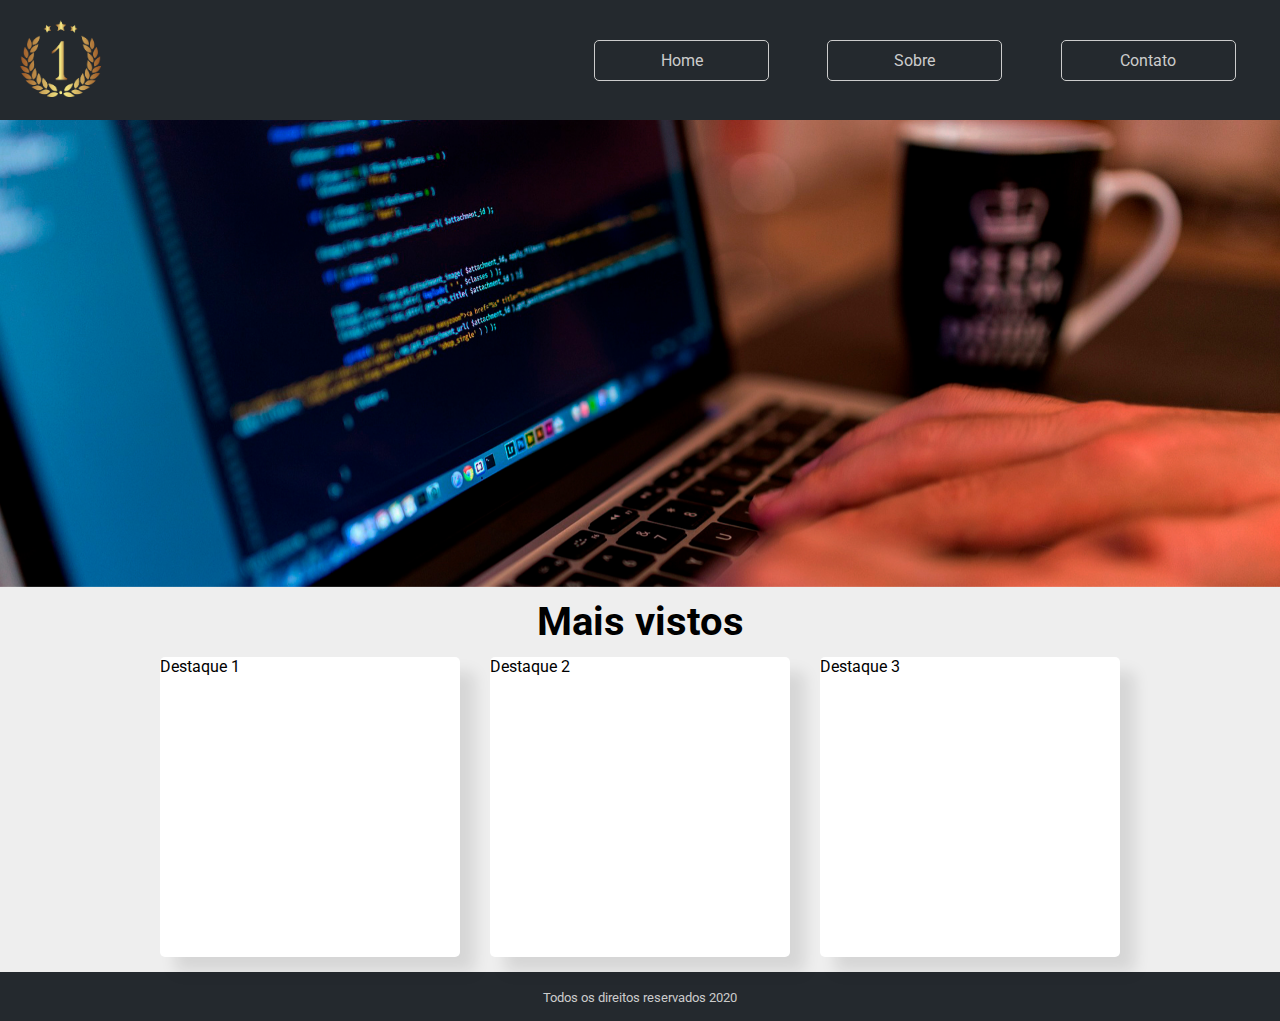
==== index.html @ 8328fcde "Add files via upload" ====
<!DOCTYPE html>
<html lang="pt-br">
    <head>
        <meta charset="UTF-8">
        <meta name="viewport" content="width=device-width, initial-scale=1.0">
        <meta http-equiv="X-UA-Compatible" content="ie=edge">

        <title>Bem vindo</title>

        <!--Google Fonts-->
        <link 
            href="https://fonts.googleapis.com/css?family=Roboto:400,700&display=swap" 
            rel="stylesheet">

        <!--Font Awesome-->
        <link 
            rel="stylesheet" 
            href="https://use.fontawesome.com/releases/v5.8.2/css/all.css"
            integrity="sha384-oS3vJWv+0UjzBfQzYUhtDYW+Pj2yciDJxpsK1OYPAYjqT085Qq/1cq5FLXAZQ7Ay" 
            crossorigin="anonymous">

        <!--Meu Estilo-->
        <link rel="stylesheet" href="./css/style.css">

        <!--Meu Estilo Slide-->
        <link rel="stylesheet" href="./css/slideResponsivo.css">
    </head>
    <body>
        <header>
            <div class="container">
                <div class="logo"><img src="./img/logo.png" alt="logo" title="logo"></div>
                <nav>
                    <ul>
                        <li><a href="index.html">Home</a></li>
                        <li><a href="sobre.html">Sobre</a></li>
                        <li><a href="contato.html">Contato</a></li>
                    </ul>
                </nav>
            </div>
        </header>

        <main>
            <section class="slide">
                <ul class="rslides">
                    <li>
                        <img src="./img/slide1.jpg" alt="Slide 1">
                    </li>
                    <li>
                        <img src="./img/slide2.jpg" alt="Slide 2">
                    </li>
                    <li>
                        <img src="./img/slide3.jpg" alt="Slide 3">
                    </li>
                </ul>
            </section>

            <article>
                <h1>Mais vistos</h1>
                <section class="lista">
                    <div class="item">Destaque 1</div>
                    <div class="item">Destaque 2</div>
                    <div class="item">Destaque 3</div>
                </section>
            </article>
        </main>

        <footer>
            <small>Todos os direitos reservados 2020</div>
        </footer>
    </body>

    <script 
        src="https://code.jquery.com/jquery-3.4.1.min.js" 
        integrity="sha256-CSXorXvZcTkaix6Yvo6HppcZGetbYMGWSFlBw8HfCJo=" 
        crossorigin="anonymous">
    </script>
    <script src="./js/responsiveslides.min.js"></script>
    <script src="./js/slide.js"></script>
</html>
---- css/style.css ----
* {
    margin: 0;
    padding: 0;
    box-sizing: border-box;
    list-style: none;
}

body, html {
    width: 100%;
    height: 100%;
    background-color: #EEE;
    font-family: 'Roboto', Arial, Helvetica, sans-serif;
    font-size: 16px;
}

img {max-width: 100%;}

h1 {
    font-weight: bold;
    font-size: 2.5em;
    line-height: 1em;
    margin: 15px auto 0 auto;
}


span {font-size: 1.5em;}

a {text-decoration: none; color: #000}

p {font-size: 1.25em; line-height: 1.4em;}

.container {
    width: 1300px;
    padding: 15px;
    display: flex;
    justify-content: center;
    margin: 0 auto;
    flex-wrap: wrap;
}


header {
    width: 100%;
    height: auto;
    background-color: #24292e;
    
    display: flex;
}

header div.container {justify-content: space-between !important; align-items: center}

.logo {
    width: 90px;
    height: 90px;
    flex: 0 1 90px;
}

nav {flex: 0 1 700px;}

nav ul {
    width: 100%;
    display: flex;
    justify-content: flex-end;
    align-items: center;
    flex-wrap: wrap;
}

nav ul li {width: 25%; margin: 10px auto;}

nav ul li a {
    display: block;
    text-align: center;
    padding: 10px;
    color: #CCC;
    border: 1px solid #CCC;
    border-radius: 5px;
    transition: all .5s ease-in-out;
}

nav ul li a:hover {
    background-color: #CCC;
    color: #24292e;
}

main {
    width: 100%;
    height: auto;
    margin: 0 auto;
    background-color: #EEE;
}

article {
    width: 100%;
    display: flex;
    justify-content: center;
    align-items: center;
    flex-direction: column;
}

section.lista {
    width: 100%;
    height: auto;
    display: flex;
    justify-content: center;
    align-items: center;
    flex-wrap: wrap;
}

.item {
    flex: 0 1 300px;
    height: 300px;
    margin: 15px;
    background-color: #FFF;
    box-shadow: 15px 15px 15px 0px rgba(0, 0, 0, .1);
    border-radius: 5px;
}

footer {
    text-align: center;
    padding: 15px;
    background-color: #24292e;
    color: #CCC;
}


/*Sobre*/

.sobre {
    width: 70%;
    padding: 15px;
    background-color: #FFF;
    margin: 15px auto;
    border-radius: 5px;
    box-shadow: 15px 15px 15px 0px rgba(0, 0, 0, .1);
}

h1.nome::after {
    content: "";
    display: block;
    width: 100%;
    height: 5px;
    background-color: #000;
    margin: 2px 0 15px 0;
}

.foto {
    width: 400px;
    height: 400px;
    margin: 0 auto;
    border-radius: 50%;
}

.foto img {
    margin: 0 auto;
    border-radius: 50%;
}

p.paragrafo + p.paragrafo {margin: 15px 0;}


/*Contato*/
.contato {
    width: 70%;
    padding: 15px;
    background-color: #FFF;
    margin: 15px auto;
    border-radius: 5px;
    box-shadow: 15px 15px 15px 0px rgba(0, 0, 0, .1);
}

.contato ul {
    width: 100%;
    margin: 30px 15px 15px 15px;
    display: flex;
    justify-content: space-around;
    align-items: center;
    flex-wrap: wrap;
}

.contato ul li {
    flex: 0 1 50px;
    margin: 5px;
    border-radius: 5px;
    border: 1px solid #000;
}

.contato ul li a {
    display: block;
    padding: 10px;
    text-align: center;
    transition: all .5s ease-in-out;
}

.contato ul li a:hover {
    background-color: #24292e;
    color: #CCC;
}


/*Media Screen*/
@media screen and (max-width: 600px) {
    body, html {font-size: 12px}

    .foto {
        width: 200px;
        height: 200px;
        margin: 0 auto;
        border-radius: 50%;
    }
}
---- css/slideResponsivo.css ----
.rslides {
    position: relative;
    list-style: none;
    overflow: hidden;
    width: 100%;
    padding: 0;
    margin: 0;
}

.rslides li {
    -webkit-backface-visibility: hidden;
    position: absolute;
    display: none;
    width: 100%;
    left: 0;
    top: 0;
}

.rslides li:first-child {
    position: relative;
    display: block;
    float: left;
}

.rslides img {
    display: block;
    height: auto;
    float: left;
    width: 100%;
    border: 0;
}
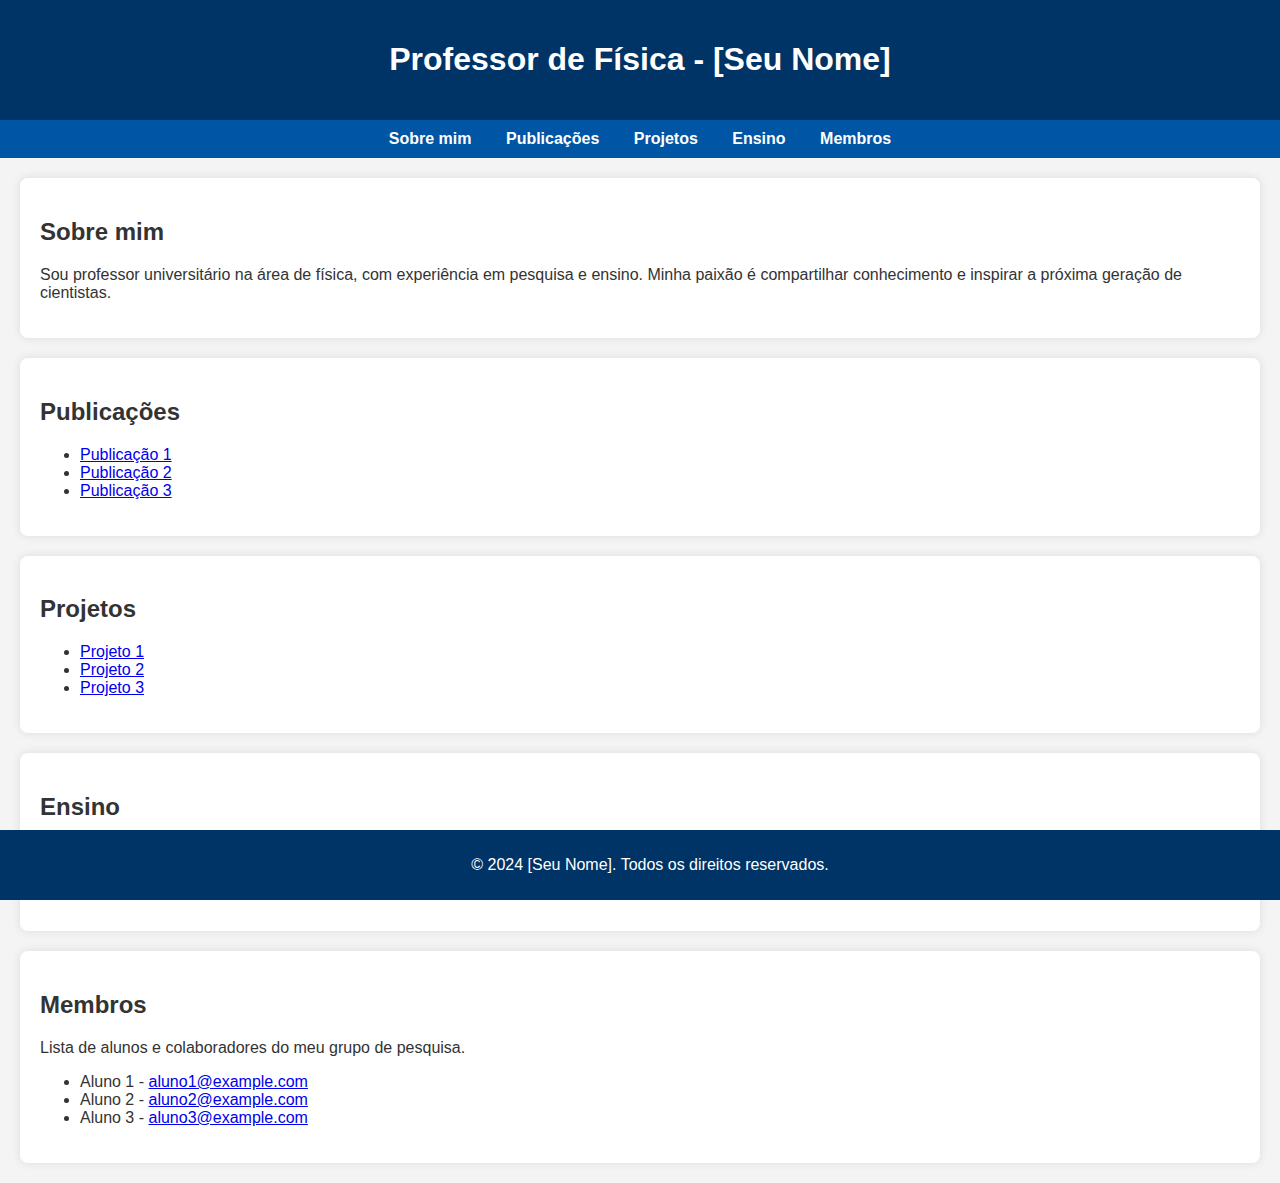
==== commit 0607f63e: "Add files via upload" ====
--- a/index.html
+++ b/index.html
@@ -1,79 +1,102 @@
 <!DOCTYPE html>
-<html lang="pt-br">
-    <head>
-        <meta charset="UTF-8">
-        <meta name="viewport" content="width=device-width, initial-scale=1.0">
-        <meta http-equiv="X-UA-Compatible" content="ie=edge">
-
-        <title>Bem vindo</title>
-
-        <!--Google Fonts-->
-        <link 
-            href="https://fonts.googleapis.com/css?family=Roboto:400,700&display=swap" 
-            rel="stylesheet">
-
-        <!--Font Awesome-->
-        <link 
-            rel="stylesheet" 
-            href="https://use.fontawesome.com/releases/v5.8.2/css/all.css"
-            integrity="sha384-oS3vJWv+0UjzBfQzYUhtDYW+Pj2yciDJxpsK1OYPAYjqT085Qq/1cq5FLXAZQ7Ay" 
-            crossorigin="anonymous">
-
-        <!--Meu Estilo-->
-        <link rel="stylesheet" href="./css/style.css">
-
-        <!--Meu Estilo Slide-->
-        <link rel="stylesheet" href="./css/slideResponsivo.css">
-    </head>
-    <body>
-        <header>
-            <div class="container">
-                <div class="logo"><img src="./img/logo.png" alt="logo" title="logo"></div>
-                <nav>
-                    <ul>
-                        <li><a href="index.html">Home</a></li>
-                        <li><a href="sobre.html">Sobre</a></li>
-                        <li><a href="contato.html">Contato</a></li>
-                    </ul>
-                </nav>
-            </div>
-        </header>
-
-        <main>
-            <section class="slide">
-                <ul class="rslides">
-                    <li>
-                        <img src="./img/slide1.jpg" alt="Slide 1">
-                    </li>
-                    <li>
-                        <img src="./img/slide2.jpg" alt="Slide 2">
-                    </li>
-                    <li>
-                        <img src="./img/slide3.jpg" alt="Slide 3">
-                    </li>
-                </ul>
-            </section>
-
-            <article>
-                <h1>Mais vistos</h1>
-                <section class="lista">
-                    <div class="item">Destaque 1</div>
-                    <div class="item">Destaque 2</div>
-                    <div class="item">Destaque 3</div>
-                </section>
-            </article>
-        </main>
-
-        <footer>
-            <small>Todos os direitos reservados 2020</div>
-        </footer>
-    </body>
-
-    <script 
-        src="https://code.jquery.com/jquery-3.4.1.min.js" 
-        integrity="sha256-CSXorXvZcTkaix6Yvo6HppcZGetbYMGWSFlBw8HfCJo=" 
-        crossorigin="anonymous">
-    </script>
-    <script src="./js/responsiveslides.min.js"></script>
-    <script src="./js/slide.js"></script>
-</html>+<html lang="pt-BR">
+<head>
+    <meta charset="UTF-8">
+    <meta name="viewport" content="width=device-width, initial-scale=1.0">
+    <title>Professor de Física - [Seu Nome]</title>
+    <style>
+        body {
+            font-family: Arial, sans-serif;
+            margin: 0;
+            padding: 0;
+            background-color: #f4f4f4;
+            color: #333;
+        }
+        header {
+            background-color: #003366;
+            color: white;
+            padding: 20px;
+            text-align: center;
+        }
+        nav {
+            background-color: #0055a5;
+            padding: 10px;
+            text-align: center;
+        }
+        nav a {
+            color: white;
+            margin: 0 15px;
+            text-decoration: none;
+            font-weight: bold;
+        }
+        section {
+            padding: 20px;
+            margin: 20px;
+            background-color: white;
+            border-radius: 8px;
+            box-shadow: 0 0 10px rgba(0, 0, 0, 0.1);
+        }
+        footer {
+            background-color: #003366;
+            color: white;
+            text-align: center;
+            padding: 10px;
+            position: fixed;
+            width: 100%;
+            bottom: 0;
+        }
+    </style>
+</head>
+<body>
+    <header>
+        <h1>Professor de Física - [Seu Nome]</h1>
+    </header>
+    <nav>
+        <a href="#sobre-mim">Sobre mim</a>
+        <a href="#publicacoes">Publicações</a>
+        <a href="#projetos">Projetos</a>
+        <a href="#ensino">Ensino</a>
+        <a href="#membros">Membros</a>
+    </nav>
+    <section id="sobre-mim">
+        <h2>Sobre mim</h2>
+        <p>Sou professor universitário na área de física, com experiência em pesquisa e ensino. Minha paixão é compartilhar conhecimento e inspirar a próxima geração de cientistas.</p>
+    </section>
+    <section id="publicacoes">
+        <h2>Publicações</h2>
+        <ul>
+            <li><a href="[Link para publicação 1]">Publicação 1</a></li>
+            <li><a href="[Link para publicação 2]">Publicação 2</a></li>
+            <li><a href="[Link para publicação 3]">Publicação 3</a></li>
+        </ul>
+    </section>
+    <section id="projetos">
+        <h2>Projetos</h2>
+        <ul>
+            <li><a href="[Link para repositório GitHub 1]">Projeto 1</a></li>
+            <li><a href="[Link para repositório GitHub 2]">Projeto 2</a></li>
+            <li><a href="[Link para repositório GitHub 3]">Projeto 3</a></li>
+        </ul>
+    </section>
+    <section id="ensino">
+        <h2>Ensino</h2>
+        <ul>
+            <li><a href="[Link para apresentação 1]">Apresentação 1</a></li>
+            <li><a href="[Link para vídeo de aula 1]">Vídeo de Aula 1</a></li>
+            <li><a href="[Link para material de ensino 1]">Material de Ensino 1</a></li>
+        </ul>
+    </section>
+    <section id="membros">
+        <h2>Membros</h2>
+        <p>Lista de alunos e colaboradores do meu grupo de pesquisa.</p>
+        <ul>
+            <li>Aluno 1 - <a href="mailto:aluno1@example.com">aluno1@example.com</a></li>
+            <li>Aluno 2 - <a href="mailto:aluno2@example.com">aluno2@example.com</a></li>
+            <li>Aluno 3 - <a href="mailto:aluno3@example.com">aluno3@example.com</a></li>
+        </ul>
+    </section>
+    <footer>
+        <p>&copy; 2024 [Seu Nome]. Todos os direitos reservados.</p>
+    </footer>
+</body>
+</html>
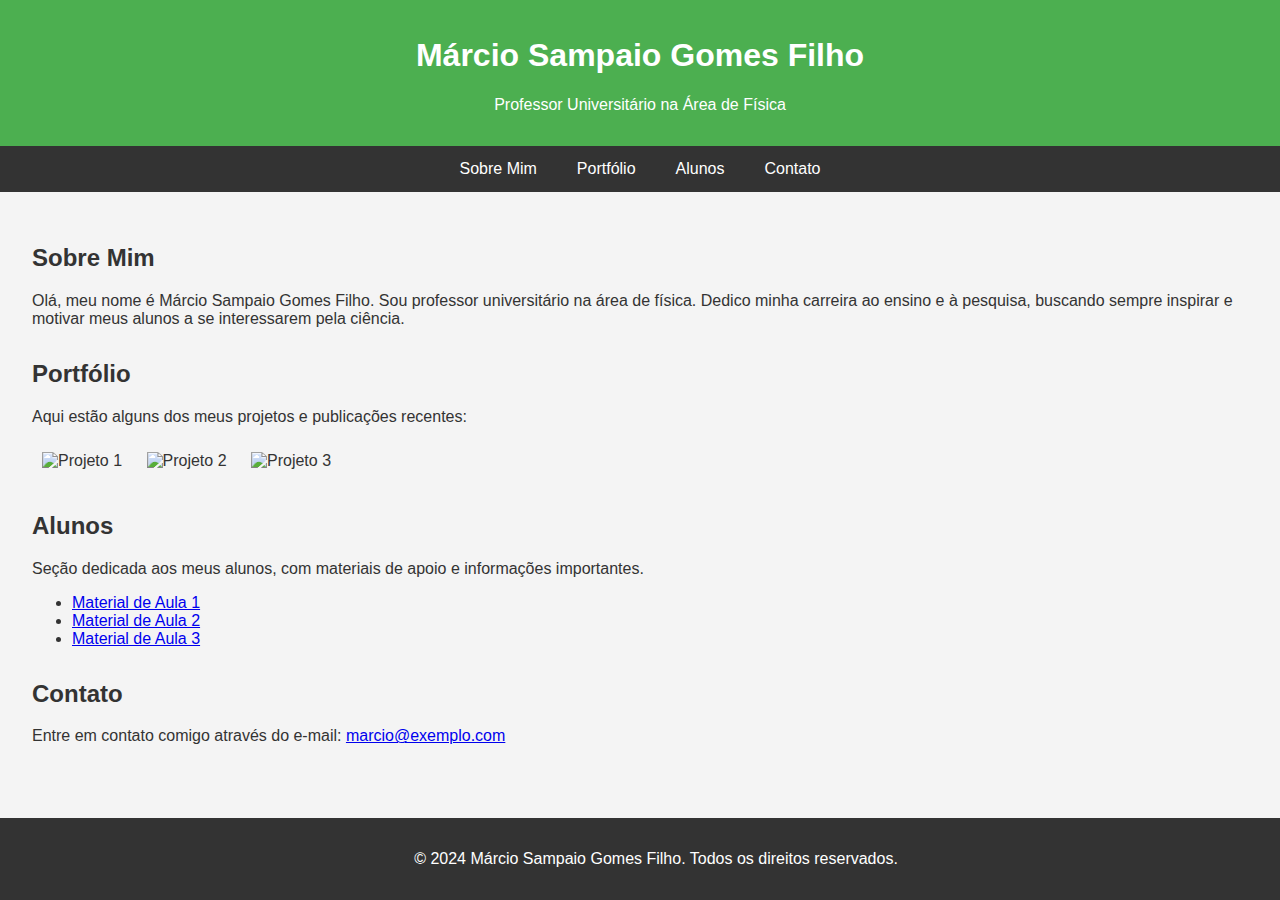
==== commit 286f4baf: "Update index.html" ====
--- a/index.html
+++ b/index.html
@@ -3,7 +3,7 @@
 <head>
     <meta charset="UTF-8">
     <meta name="viewport" content="width=device-width, initial-scale=1.0">
-    <title>Professor de Física - [Seu Nome]</title>
+    <title>Márcio Sampaio Gomes Filho - Professor de Física</title>
     <style>
         body {
             font-family: Arial, sans-serif;
@@ -13,90 +13,98 @@
             color: #333;
         }
         header {
-            background-color: #003366;
+            background-color: #4CAF50;
             color: white;
-            padding: 20px;
+            padding: 1rem;
             text-align: center;
         }
         nav {
-            background-color: #0055a5;
-            padding: 10px;
-            text-align: center;
+            display: flex;
+            justify-content: center;
+            background-color: #333;
         }
         nav a {
             color: white;
-            margin: 0 15px;
+            padding: 14px 20px;
             text-decoration: none;
-            font-weight: bold;
+            text-align: center;
         }
-        section {
-            padding: 20px;
-            margin: 20px;
-            background-color: white;
-            border-radius: 8px;
-            box-shadow: 0 0 10px rgba(0, 0, 0, 0.1);
+        nav a:hover {
+            background-color: #ddd;
+            color: black;
+        }
+        .container {
+            padding: 2rem;
+        }
+        .section {
+            margin-bottom: 2rem;
         }
         footer {
-            background-color: #003366;
+            background-color: #333;
             color: white;
             text-align: center;
-            padding: 10px;
+            padding: 1rem;
             position: fixed;
             width: 100%;
             bottom: 0;
         }
+        .gallery img {
+            width: 100%;
+            max-width: 300px;
+            height: auto;
+            margin: 10px;
+        }
     </style>
 </head>
 <body>
-    <header>
-        <h1>Professor de Física - [Seu Nome]</h1>
-    </header>
-    <nav>
-        <a href="#sobre-mim">Sobre mim</a>
-        <a href="#publicacoes">Publicações</a>
-        <a href="#projetos">Projetos</a>
-        <a href="#ensino">Ensino</a>
-        <a href="#membros">Membros</a>
-    </nav>
-    <section id="sobre-mim">
-        <h2>Sobre mim</h2>
-        <p>Sou professor universitário na área de física, com experiência em pesquisa e ensino. Minha paixão é compartilhar conhecimento e inspirar a próxima geração de cientistas.</p>
-    </section>
-    <section id="publicacoes">
-        <h2>Publicações</h2>
+
+<header>
+    <h1>Márcio Sampaio Gomes Filho</h1>
+    <p>Professor Universitário na Área de Física</p>
+</header>
+
+<nav>
+    <a href="#about">Sobre Mim</a>
+    <a href="#portfolio">Portfólio</a>
+    <a href="#students">Alunos</a>
+    <a href="#contact">Contato</a>
+</nav>
+
+<div class="container">
+    <div id="about" class="section">
+        <h2>Sobre Mim</h2>
+        <p>Olá, meu nome é Márcio Sampaio Gomes Filho. Sou professor universitário na área de física. Dedico minha carreira ao ensino e à pesquisa, buscando sempre inspirar e motivar meus alunos a se interessarem pela ciência.</p>
+    </div>
+
+    <div id="portfolio" class="section">
+        <h2>Portfólio</h2>
+        <p>Aqui estão alguns dos meus projetos e publicações recentes:</p>
+        <div class="gallery">
+            <img src="projeto1.jpg" alt="Projeto 1">
+            <img src="projeto2.jpg" alt="Projeto 2">
+            <img src="projeto3.jpg" alt="Projeto 3">
+        </div>
+    </div>
+
+    <div id="students" class="section">
+        <h2>Alunos</h2>
+        <p>Seção dedicada aos meus alunos, com materiais de apoio e informações importantes.</p>
         <ul>
-            <li><a href="[Link para publicação 1]">Publicação 1</a></li>
-            <li><a href="[Link para publicação 2]">Publicação 2</a></li>
-            <li><a href="[Link para publicação 3]">Publicação 3</a></li>
+            <li><a href="#">Material de Aula 1</a></li>
+            <li><a href="#">Material de Aula 2</a></li>
+            <li><a href="#">Material de Aula 3</a></li>
         </ul>
-    </section>
-    <section id="projetos">
-        <h2>Projetos</h2>
-        <ul>
-            <li><a href="[Link para repositório GitHub 1]">Projeto 1</a></li>
-            <li><a href="[Link para repositório GitHub 2]">Projeto 2</a></li>
-            <li><a href="[Link para repositório GitHub 3]">Projeto 3</a></li>
-        </ul>
-    </section>
-    <section id="ensino">
-        <h2>Ensino</h2>
-        <ul>
-            <li><a href="[Link para apresentação 1]">Apresentação 1</a></li>
-            <li><a href="[Link para vídeo de aula 1]">Vídeo de Aula 1</a></li>
-            <li><a href="[Link para material de ensino 1]">Material de Ensino 1</a></li>
-        </ul>
-    </section>
-    <section id="membros">
-        <h2>Membros</h2>
-        <p>Lista de alunos e colaboradores do meu grupo de pesquisa.</p>
-        <ul>
-            <li>Aluno 1 - <a href="mailto:aluno1@example.com">aluno1@example.com</a></li>
-            <li>Aluno 2 - <a href="mailto:aluno2@example.com">aluno2@example.com</a></li>
-            <li>Aluno 3 - <a href="mailto:aluno3@example.com">aluno3@example.com</a></li>
-        </ul>
-    </section>
-    <footer>
-        <p>&copy; 2024 [Seu Nome]. Todos os direitos reservados.</p>
-    </footer>
+    </div>
+
+    <div id="contact" class="section">
+        <h2>Contato</h2>
+        <p>Entre em contato comigo através do e-mail: <a href="mailto:marcio@exemplo.com">marcio@exemplo.com</a></p>
+    </div>
+</div>
+
+<footer>
+    <p>&copy; 2024 Márcio Sampaio Gomes Filho. Todos os direitos reservados.</p>
+</footer>
+
 </body>
 </html>
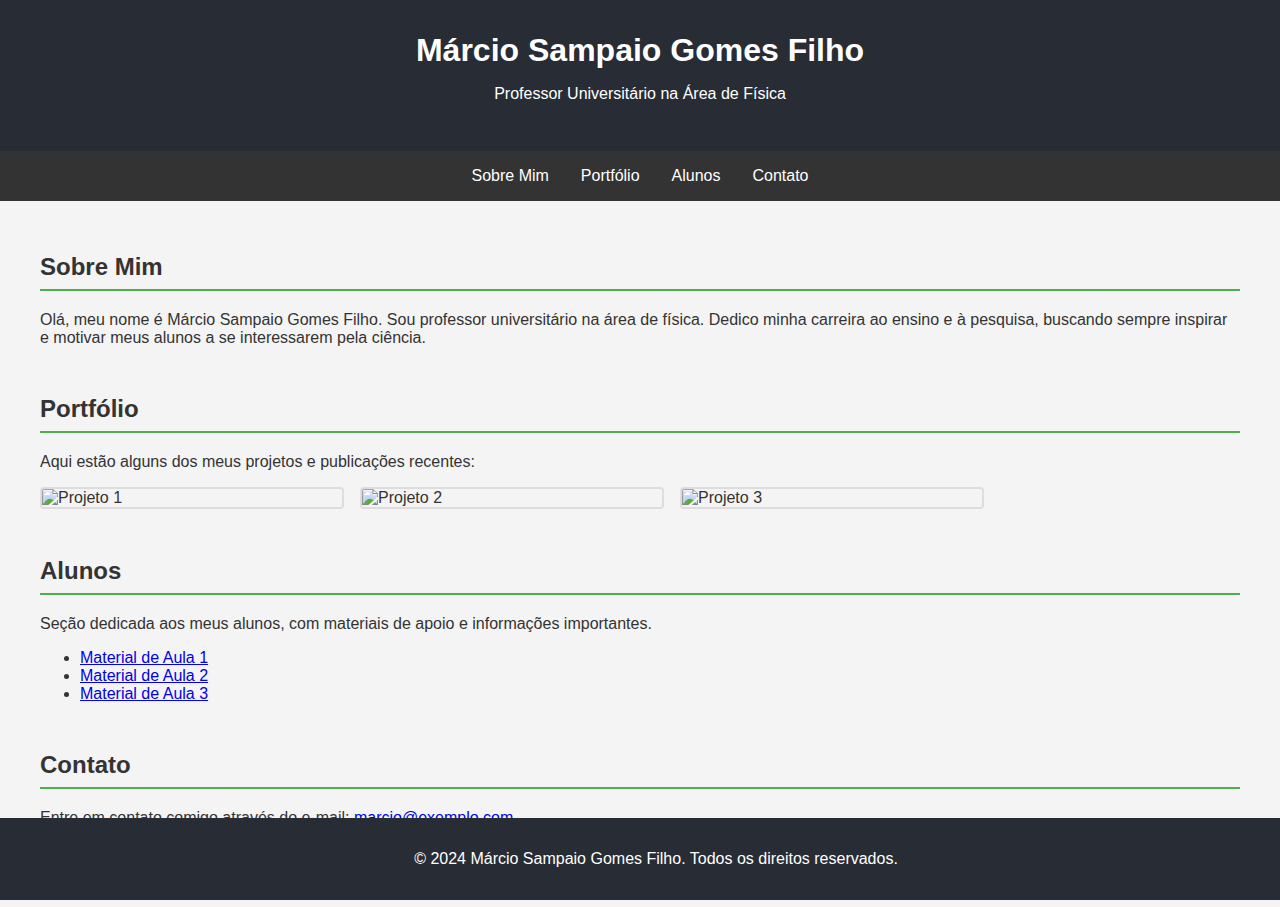
==== commit 508ce1d7: "Update index.html" ====
--- a/index.html
+++ b/index.html
@@ -6,17 +6,20 @@
     <title>Márcio Sampaio Gomes Filho - Professor de Física</title>
     <style>
         body {
-            font-family: Arial, sans-serif;
+            font-family: 'Arial', sans-serif;
             margin: 0;
             padding: 0;
             background-color: #f4f4f4;
             color: #333;
         }
         header {
-            background-color: #4CAF50;
+            background-color: #282c34;
             color: white;
-            padding: 1rem;
+            padding: 2rem 1rem;
             text-align: center;
+        }
+        header h1 {
+            margin: 0;
         }
         nav {
             display: flex;
@@ -25,34 +28,49 @@
         }
         nav a {
             color: white;
-            padding: 14px 20px;
+            padding: 1rem;
             text-decoration: none;
-            text-align: center;
+            transition: background-color 0.3s;
         }
         nav a:hover {
-            background-color: #ddd;
-            color: black;
+            background-color: #575757;
         }
         .container {
-            padding: 2rem;
+            padding: 2rem 1rem;
+            max-width: 1200px;
+            margin: auto;
         }
         .section {
-            margin-bottom: 2rem;
+            margin-bottom: 3rem;
+        }
+        .section h2 {
+            border-bottom: 2px solid #4CAF50;
+            padding-bottom: 0.5rem;
+        }
+        .gallery {
+            display: flex;
+            flex-wrap: wrap;
+            gap: 1rem;
+        }
+        .gallery img {
+            width: 100%;
+            max-width: 300px;
+            height: auto;
+            border: 2px solid #ddd;
+            border-radius: 4px;
+            transition: transform 0.3s;
+        }
+        .gallery img:hover {
+            transform: scale(1.05);
         }
         footer {
-            background-color: #333;
+            background-color: #282c34;
             color: white;
             text-align: center;
             padding: 1rem;
             position: fixed;
             width: 100%;
             bottom: 0;
-        }
-        .gallery img {
-            width: 100%;
-            max-width: 300px;
-            height: auto;
-            margin: 10px;
         }
     </style>
 </head>
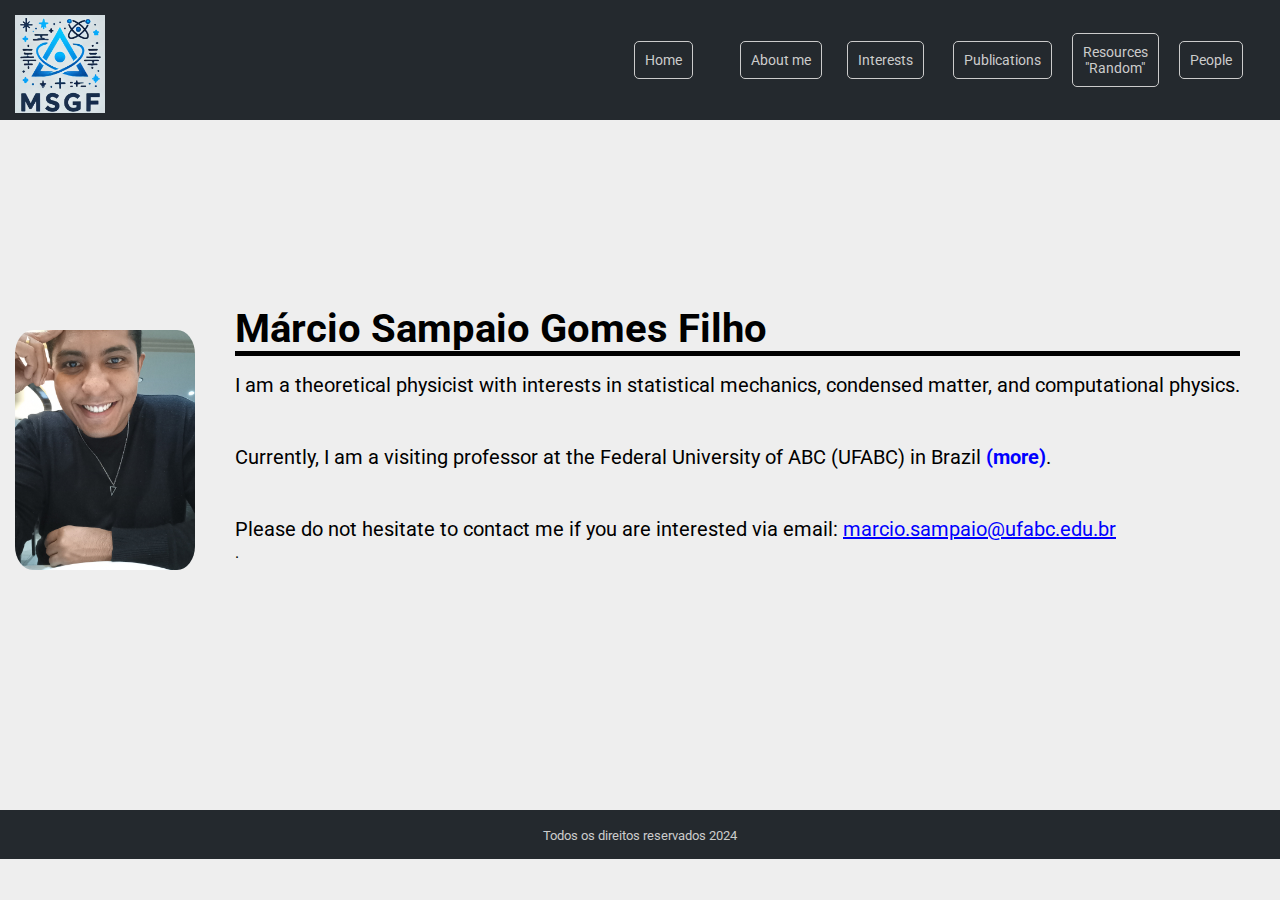
==== commit 08bb1eb6: "Update files" ====
--- a/index.html
+++ b/index.html
@@ -1,128 +1,112 @@
 <!DOCTYPE html>
-<html lang="pt-BR">
-<head>
-    <meta charset="UTF-8">
-    <meta name="viewport" content="width=device-width, initial-scale=1.0">
-    <title>Márcio Sampaio Gomes Filho - Professor de Física</title>
-    <style>
-        body {
-            font-family: 'Arial', sans-serif;
-            margin: 0;
-            padding: 0;
-            background-color: #f4f4f4;
-            color: #333;
-        }
-        header {
-            background-color: #282c34;
-            color: white;
-            padding: 2rem 1rem;
-            text-align: center;
-        }
-        header h1 {
-            margin: 0;
-        }
-        nav {
-            display: flex;
-            justify-content: center;
-            background-color: #333;
-        }
-        nav a {
-            color: white;
-            padding: 1rem;
-            text-decoration: none;
-            transition: background-color 0.3s;
-        }
-        nav a:hover {
-            background-color: #575757;
-        }
-        .container {
-            padding: 2rem 1rem;
-            max-width: 1200px;
-            margin: auto;
-        }
-        .section {
-            margin-bottom: 3rem;
-        }
-        .section h2 {
-            border-bottom: 2px solid #4CAF50;
-            padding-bottom: 0.5rem;
-        }
-        .gallery {
-            display: flex;
-            flex-wrap: wrap;
-            gap: 1rem;
-        }
-        .gallery img {
-            width: 100%;
-            max-width: 300px;
-            height: auto;
-            border: 2px solid #ddd;
-            border-radius: 4px;
-            transition: transform 0.3s;
-        }
-        .gallery img:hover {
-            transform: scale(1.05);
-        }
-        footer {
-            background-color: #282c34;
-            color: white;
-            text-align: center;
-            padding: 1rem;
-            position: fixed;
-            width: 100%;
-            bottom: 0;
-        }
-    </style>
-</head>
-<body>
+<html lang="pt-br">
+    <head>
+        <meta charset="UTF-8">
+        <meta name="viewport" content="width=device-width, initial-scale=1.0">
+        <meta http-equiv="X-UA-Compatible" content="ie=edge">
 
-<header>
-    <h1>Márcio Sampaio Gomes Filho</h1>
-    <p>Professor Universitário na Área de Física</p>
-</header>
+        <title>Bem vindo</title>
 
-<nav>
-    <a href="#about">Sobre Mim</a>
-    <a href="#portfolio">Portfólio</a>
-    <a href="#students">Alunos</a>
-    <a href="#contact">Contato</a>
-</nav>
+        <!--Google Fonts-->
+        <link 
+            href="https://fonts.googleapis.com/css?family=Roboto:400,700&display=swap" 
+            rel="stylesheet">
 
-<div class="container">
-    <div id="about" class="section">
-        <h2>Sobre Mim</h2>
-        <p>Olá, meu nome é Márcio Sampaio Gomes Filho. Sou professor universitário na área de física. Dedico minha carreira ao ensino e à pesquisa, buscando sempre inspirar e motivar meus alunos a se interessarem pela ciência.</p>
-    </div>
+        <!--Font Awesome-->
+        <link 
+            rel="stylesheet" 
+            href="https://use.fontawesome.com/releases/v5.8.2/css/all.css"
+            integrity="sha384-oS3vJWv+0UjzBfQzYUhtDYW+Pj2yciDJxpsK1OYPAYjqT085Qq/1cq5FLXAZQ7Ay" 
+            crossorigin="anonymous">
 
-    <div id="portfolio" class="section">
-        <h2>Portfólio</h2>
-        <p>Aqui estão alguns dos meus projetos e publicações recentes:</p>
-        <div class="gallery">
-            <img src="projeto1.jpg" alt="Projeto 1">
-            <img src="projeto2.jpg" alt="Projeto 2">
-            <img src="projeto3.jpg" alt="Projeto 3">
-        </div>
-    </div>
+        <!--Meu Estilo-->
+        <link rel="stylesheet" href="./css/style.css">
 
-    <div id="students" class="section">
-        <h2>Alunos</h2>
-        <p>Seção dedicada aos meus alunos, com materiais de apoio e informações importantes.</p>
-        <ul>
-            <li><a href="#">Material de Aula 1</a></li>
-            <li><a href="#">Material de Aula 2</a></li>
-            <li><a href="#">Material de Aula 3</a></li>
-        </ul>
-    </div>
+        <!--Meu Estilo Slide-->
+        <link rel="stylesheet" href="./css/slideResponsivo.css">
+    </head>
+    <body>
+        <header>
+            <div class="container">
+                <div class="logo"><img src="./img/logo.png" alt="logo" title="logo"></div>
+                <nav>
+                    <ul>
+                        <li><a href="index.html">Home</a></li>
+                        <li><a href="sobre.html">About me</a></li>
+                        <li><a href= "interesses.html">Interests</a></li>
+                        <li><a href="publications.html">Publications</a></li>
+                        <li><a href="resources.html">Resources "Random"</a></li>
+                        <li><a href="people.html">People</a></li>
+                    </ul>
+                </nav>
+            </div>
+        </header>
 
-    <div id="contact" class="section">
-        <h2>Contato</h2>
-        <p>Entre em contato comigo através do e-mail: <a href="mailto:marcio@exemplo.com">marcio@exemplo.com</a></p>
-    </div>
-</div>
+<!--        <main>
+        <article class="sobre">
+                <section class="texto">
+                    <h1 class="nome">Márcio Sampaio Gomes Filho</h1>
 
-<footer>
-    <p>&copy; 2024 Márcio Sampaio Gomes Filho. Todos os direitos reservados.</p>
-</footer>
+                    <p class="paragrafo">
+                    I am a theoretical physicist with interests in statistical mechanics, condensed matter, and computational physics. 
+                    </p>
+                    <p class="paragrafo">
+                        Currently, I am a visiting professor at the Federal University of ABC (UFABC) in Brazil.
+                    </p>
+                    <p class="paragrafo">
+                        E-mail: marcio.sampaio@ufabc.edu.br
+                    </p>
+<!--                     <p class="paragrafo">E-mail: <span class="email">marcio.sampaio@ufabc.edu.br</span></p> -->
+<!--            </section>
+               </section>
+               <section class="foto-social">
+                    <div class="foto">
+                        <img src="./img/homem.jpg" alt="Minha foto" title="colocar meu nome">
+                    </div>
+                </section>
+            </article>-->
 
-</body>
+
+    <main>               
+   <section id="inicio" class="container">
+
+                <div class="super-card">
+                    <div class="super-card-img">
+<!--                         <h2>Márcio Sampaio Gomes Filho</h2> -->
+                        <img src="./img/homem.jpg" alt="Minha foto", title="Meu nome">
+<!--                         <h2>Márcio Sampaio Gomes Filho</h2> -->
+                    </div>
+                    <div class="super-card-text">
+                    
+                    <h1 class="nome">Márcio Sampaio Gomes Filho</h1>
+
+                        <p>
+                            I am a theoretical physicist with interests in statistical mechanics, condensed matter, and computational physics. 
+                        </p>
+                        <p>
+                            Currently, I am a visiting professor at the Federal University of ABC (UFABC) in Brazil                                             
+                            <a href="https://ccnh.ufabc.edu.br/pessoas/docentes/1702-marcio-sampaio-gomes-filho" target="_blank" class="link-destacado">(more)</a>.
+
+
+                        </p>
+                        <p>
+                            Please do not hesitate to contact me if you are interested via email: <a href="marcio.sampaio@ufabc.edu.br" class="email">marcio.sampaio@ufabc.edu.br</a></p>.
+                        </p>
+                    </div>
+                </div>
+            <section id="inicio" class="container">
+        </main>
+
+        <footer>
+            <small>Todos os direitos reservados 2024</div>
+        </footer>
+    </body>
+
+    <script 
+        src="https://code.jquery.com/jquery-3.4.1.min.js" 
+        integrity="sha256-CSXorXvZcTkaix6Yvo6HppcZGetbYMGWSFlBw8HfCJo=" 
+        crossorigin="anonymous">
+    </script>
+    <script src="./js/responsiveslides.min.js"></script>
+    <script src="./js/slide.js"></script>
 </html>
--- a/css/style.css
+++ b/css/style.css
@@ -0,0 +1,359 @@
+:root {
+    --background-color: #EEE;
+    --text-color: #000;
+    --link-color: #CCC;
+    --link-hover-bg-color: #CCC;
+    --link-hover-text-color: #24292e;
+    --header-bg-color: #24292e;
+    --footer-bg-color: #24292e;
+    --footer-text-color: #CCC;
+    --box-shadow-color: rgba(0, 0, 0, .1);
+    --font-family: 'Roboto', Arial, Helvetica, sans-serif;
+    --primary-color: #007bff;
+    --font-size: 16px;
+    --font-size-small: 12px;
+    --h1-font-size: 2.5em;
+    --span-font-size: 1.5em;
+    --p-font-size: 1.25em;
+    --container-width: 1300px;
+    --container-padding: 15px;
+    --item-width: 300px;
+    --item-height: 300px;
+    --box-border-radius: 5px;
+    --transition-time: 0.5s;
+}
+
+* {
+    margin: 0;
+    padding: 0;
+    box-sizing: border-box;
+    list-style: none;
+}
+
+body, html {
+    width: 100%;
+    height: 100%;
+    background-color: var(--background-color);
+    font-family: var(--font-family);
+    font-size: var(--font-size);
+}
+
+img {
+    max-width: 100%;
+}
+
+h1 {
+    font-weight: bold;
+    font-size: var(--h1-font-size);
+    line-height: 1em;
+    margin: 15px auto 0 auto;
+}
+
+span {
+    font-size: var(--span-font-size);
+}
+
+a {
+    text-decoration: none;
+    color: var(--text-color);
+}
+
+p {
+    font-size: var(--p-font-size);
+    line-height: 1.4em;
+}
+
+.container {
+    width: var(--container-width);
+    padding: var(--container-padding);
+    display: flex;
+    justify-content: center;
+    margin: 0 auto;
+    flex-wrap: wrap;
+    align-items: center;
+}
+
+header {
+    width: 100%;
+    height: auto;
+    background-color: var(--header-bg-color);
+    display: flex;
+}
+
+header .container {
+    justify-content: space-between !important;
+    align-items: center;
+}
+
+.logo {
+    width: 90px;
+    height: 90px;
+    flex: 0 1 90px;
+}
+
+
+
+
+nav {
+    flex-grow: 0 1 100px;
+     display: flex; 
+     justify-content: flex-start; /* Garante que o menu comece à esquerda */ 
+    padding-left: 20px; /* Adiciona um espaço fixo antes do menu */
+}
+
+nav ul {
+    width: 100%;
+    display: flex;
+    justify-content: flex-end;
+    align-items: center;
+  /*  flex-wrap: wrap; */
+}
+
+nav ul li {
+    width: 25%;
+    margin: 10px auto;
+    margin-right: 20px; /* Ajuste este valor para dar mais ou menos espaço entre os itens */
+}
+
+nav ul li:last-child {
+    margin-right: 0; /* Remove o margin do último item para alinhamento correto */
+}
+
+/*nav ul li a {
+    display: block;
+    text-align: center;
+    padding: 10px;
+    color: var(--link-color);
+    border: 1px solid var(--link-color);
+    border-radius: var(--box-border-radius);
+    transition: all var(--transition-time) ease-in-out;
+}*/
+
+nav ul li a {
+/*     display: block; */
+     display: inline-block; /* Alterado de block para inline-block */
+    text-align: center;
+    padding: 10px; /* Reduz o padding para diminuir o tamanho dos itens */
+    color: var(--link-color);
+    border: 1px solid var(--link-color);
+    border-radius: var(--box-border-radius);
+    transition: all var(--transition-time) ease-in-out;
+    font-size: 14px; /* Ajuste o tamanho da fonte conforme necessário */
+/*     width: auto; /* Deixa a largura automática para ajustar ao conteúdo */ */
+
+}
+
+nav ul li a:hover {
+    background-color: var(--link-hover-bg-color);
+    color: var(--link-hover-text-color);
+}
+
+main {
+    width: 100%;
+    height: auto;
+    margin: 0 auto;
+    background-color: var(--background-color);
+}
+
+article {
+    width: 100%;
+    display: flex;
+    justify-content: center;
+    align-items: center;
+    flex-direction: column;
+}
+
+section.lista {
+    width: 100%;
+    height: auto;
+    display: flex;
+    justify-content: center;
+    align-items: center;
+    flex-wrap: wrap;
+}
+
+.item {
+    flex: 0 1 var(--item-width);
+    height: var(--item-height);
+    margin: 15px;
+    background-color: #FFF;
+    box-shadow: 15px 15px 15px 0px var(--box-shadow-color);
+    border-radius: var(--box-border-radius);
+}
+
+footer {
+    text-align: center;
+    padding: 15px;
+    background-color: var(--footer-bg-color);
+    color: var(--footer-text-color);
+}
+
+/* Sobre */
+.sobre {
+    width: 70%;
+    padding: 15px;
+    background-color: #FFF;
+    margin: 15px auto;
+    display: flex;
+    border-radius: var(--box-border-radius);
+    box-shadow: 15px 15px 15px 0px var(--box-shadow-color);
+    justify-content: space-between;
+}
+
+.email {
+/*     font-size: var(--p-font-size); */
+/*     color: var(--primary-color); /* Cor específica para o e-mail */ 
+    color: blue;
+    text-decoration: underline;
+}
+
+h1.nome::after {
+    content: "";
+    display: block;
+    width: 100%;
+    height: 5px;
+    background-color: var(--text-color);
+    margin: 2px 0 15px 0;
+}
+
+
+/* Estilos da imagem com border-radius */
+.foto.com-borda {
+    width: 250px;
+    height: 250px;
+    margin: 50px;
+    border-radius: 50%; /* Torna a imagem circular */
+}
+
+.foto.com-borda img {
+    width: 100%;
+    height: 100%;
+    border-radius: 50%;
+}
+
+/* Estilos da imagem sem border-radius */
+.foto.sem-borda {
+    width: 300px;
+    height: 300px;
+    margin: 10px;
+    border-radius: 0; /* Remove o border-radius */
+}
+
+.foto.sem-borda img {
+    width: 100%;
+    height: 100%;
+    border-radius: 0;
+}
+
+p.paragrafo + p.paragrafo {
+    margin: 15px 0;
+    font-size: var(--p-font-size);
+}
+
+/* Contato */
+.contato {
+    width: 70%;
+    padding: 15px;
+    background-color: #FFF;
+    margin: 15px auto;
+    border-radius: var(--box-border-radius);
+    box-shadow: 15px 15px 15px 0px var(--box-shadow-color);
+}
+
+.contato ul {
+    width: 100%;
+    margin: 30px 15px 15px 15px;
+    display: flex;
+    justify-content: space-around;
+    align-items: center;
+    flex-wrap: wrap;
+}
+
+.contato ul li {
+    flex: 0 1 50px;
+    margin: 5px;
+    border-radius: var(--box-border-radius);
+    border: 1px solid var(--text-color);
+}
+
+.contato ul li a {
+    display: block;
+    padding: 10px;
+    text-align: center;
+    transition: all var(--transition-time) ease-in-out;
+}
+
+.contato ul li a:hover {
+    background-color: var(--footer-bg-color);
+    color: var(--footer-text-color);
+}
+
+/* Media Screen */
+@media screen and (max-width: 600px) {
+    body, html {
+        font-size: var(--font-size-small);
+    }
+
+.foto {
+        width: 400px;
+        height: 400px;
+        margin: 0 auto;
+        border-radius: 50%;
+    }
+
+    nav ul li {
+        width: 100%;
+    }
+}
+
+
+.super-card {
+    width: 100%;
+    height: 70vh;
+    display: flex;
+    margin-top: 0px;
+    align-items: center;
+}
+
+.super-card-img, 
+.super-card-img img {
+    width: 180px;
+    border-radius: 10%;
+    display: flex;
+    flex-direction: column;
+    justify-content: center;
+    align-items: center;
+}
+
+.super-card-img h2 {margin-top: 20px;}
+
+.super-card-text {margin-left: 40px;}
+
+.super-card-text p + p {margin-top: 2.2em;}
+
+/* .super-card-text p + p {font-size: var(--p-font-size-small:);} */
+
+.card-group { margin-bottom: 00px; }
+
+.card {
+    max-width: 350px;
+    min-height: 500px;
+    border-radius: 3px;
+    margin: 20px;
+    background-color: #141A28;
+    box-shadow: 5px 5px 5px 0px rgba(0, 0, 0, .15);
+    transition: all .3s ease-in-out;
+    display: flex;
+    flex-direction: column;
+    justify-content: space-between;
+}
+
+.card:hover { box-shadow: 30px 30px 5px 0px rgba(0, 0, 0, .15); }
+
+.card-img { padding: 1em; }
+
+.link-destacado {
+    color: blue;
+    font-weight: bold;
+/*     text-decoration: underline; /* para sublinhar o texto */ */
+}
--- a/css/slideResponsivo.css
+++ b/css/slideResponsivo.css
@@ -0,0 +1,31 @@
+.rslides {
+    position: relative;
+    list-style: none;
+    overflow: hidden;
+    width: 100%;
+    padding: 0;
+    margin: 0;
+}
+
+.rslides li {
+    -webkit-backface-visibility: hidden;
+    position: absolute;
+    display: none;
+    width: 100%;
+    left: 0;
+    top: 0;
+}
+
+.rslides li:first-child {
+    position: relative;
+    display: block;
+    float: left;
+}
+
+.rslides img {
+    display: block;
+    height: auto;
+    float: left;
+    width: 100%;
+    border: 0;
+}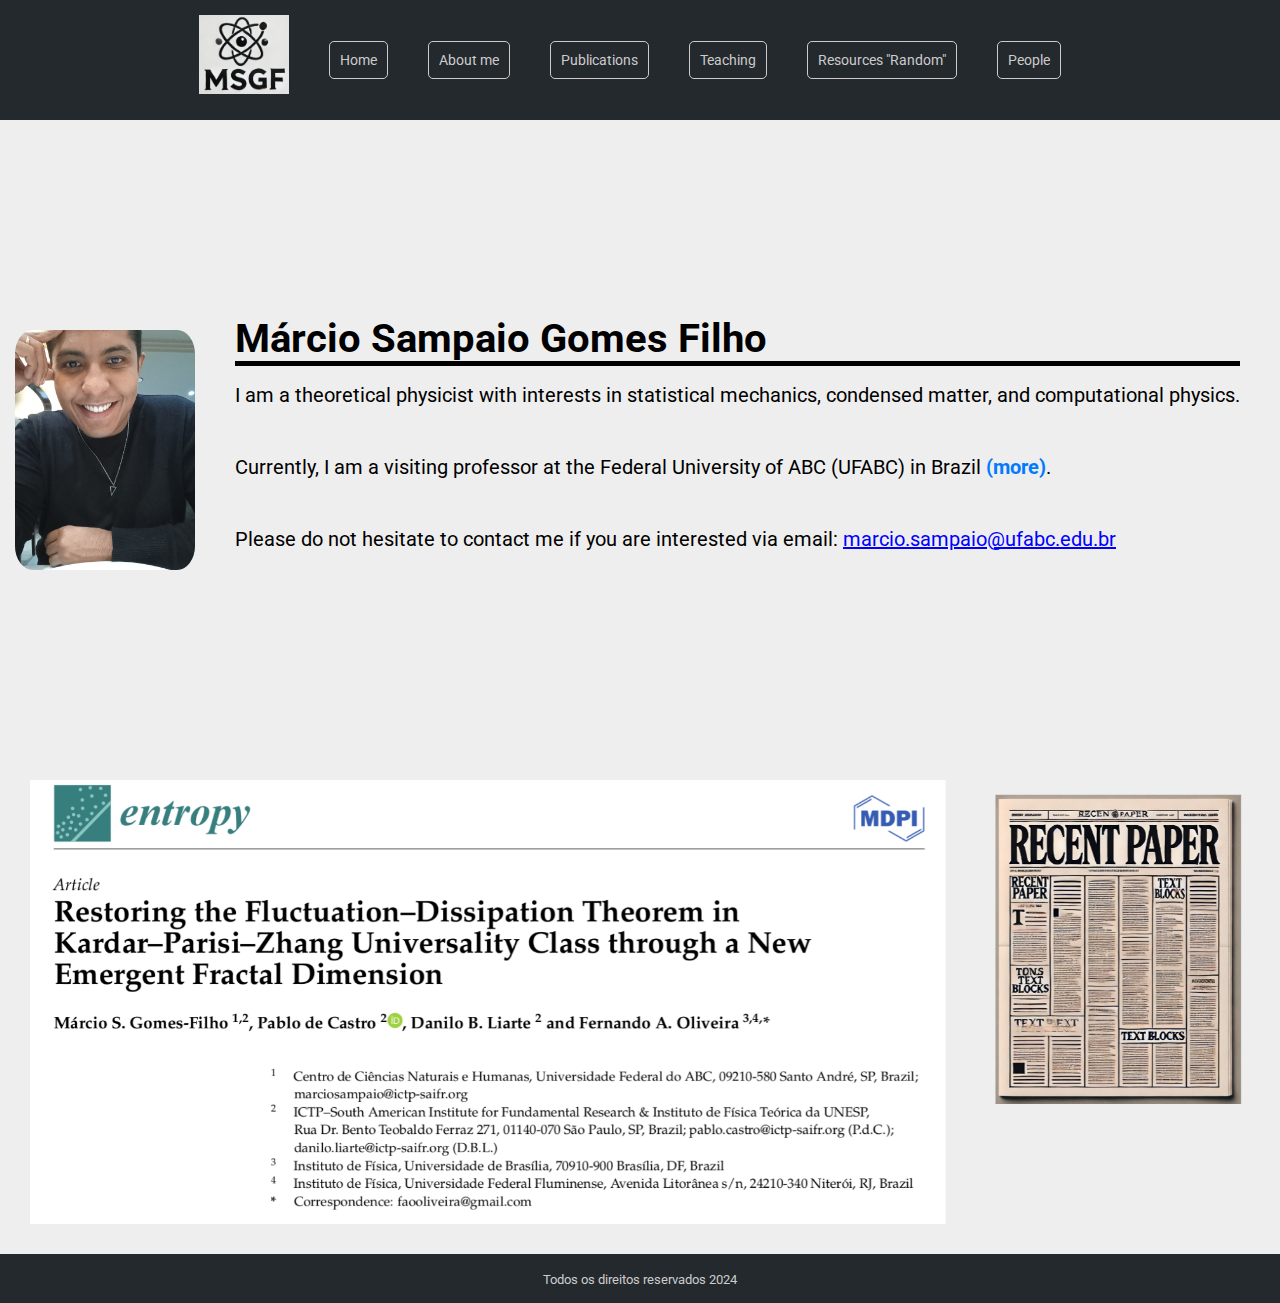
==== commit 5162ad66: "Add files via upload" ====
--- a/index.html
+++ b/index.html
@@ -33,8 +33,8 @@
                     <ul>
                         <li><a href="index.html">Home</a></li>
                         <li><a href="sobre.html">About me</a></li>
-                        <li><a href= "interesses.html">Interests</a></li>
                         <li><a href="publications.html">Publications</a></li>
+                        <li><a href= "teaching.html">Teaching</a></li>
                         <li><a href="resources.html">Resources "Random"</a></li>
                         <li><a href="people.html">People</a></li>
                     </ul>
@@ -90,12 +90,28 @@
 
                         </p>
                         <p>
-                            Please do not hesitate to contact me if you are interested via email: <a href="marcio.sampaio@ufabc.edu.br" class="email">marcio.sampaio@ufabc.edu.br</a></p>.
+                            Please do not hesitate to contact me if you are interested via email: <a href="marcio.sampaio@ufabc.edu.br" class="email">marcio.sampaio@ufabc.edu.br</a></p>
                         </p>
                     </div>
                 </div>
             <section id="inicio" class="container">
+            
+            <section class="slide">
+                <ul class="rslides">
+                    <li>
+                        <img src="./img/slide2.png" alt="Slide 1">
+                    </li>
+                    <li>
+                        <img src="./img/slide1.png" alt="Slide 2">
+                    </li>
+                    <li>
+                        <img src="./img/slide3.png" alt="Slide 3">
+                    </li>
+                </ul>
+            </section>            
+            
         </main>
+      
 
         <footer>
             <small>Todos os direitos reservados 2024</div>
--- a/css/style.css
+++ b/css/style.css
@@ -64,7 +64,7 @@
 }
 
 .container {
-    width: var(--container-width);
+    max-width: var(--container-width);
     padding: var(--container-padding);
     display: flex;
     justify-content: center;
@@ -91,14 +91,11 @@
     flex: 0 1 90px;
 }
 
-
-
-
 nav {
     flex-grow: 0 1 100px;
-     display: flex; 
-     justify-content: flex-start; /* Garante que o menu comece à esquerda */ 
-    padding-left: 20px; /* Adiciona um espaço fixo antes do menu */
+    display: flex;
+    justify-content: flex-start;
+    padding-left: 20px;
 }
 
 nav ul {
@@ -106,41 +103,21 @@
     display: flex;
     justify-content: flex-end;
     align-items: center;
-  /*  flex-wrap: wrap; */
 }
 
 nav ul li {
-    width: 25%;
-    margin: 10px auto;
-    margin-right: 20px; /* Ajuste este valor para dar mais ou menos espaço entre os itens */
-}
-
-nav ul li:last-child {
-    margin-right: 0; /* Remove o margin do último item para alinhamento correto */
-}
-
-/*nav ul li a {
-    display: block;
+    margin: 10px 20px;
+}
+
+nav ul li a {
+    display: inline-block;
     text-align: center;
     padding: 10px;
     color: var(--link-color);
     border: 1px solid var(--link-color);
     border-radius: var(--box-border-radius);
     transition: all var(--transition-time) ease-in-out;
-}*/
-
-nav ul li a {
-/*     display: block; */
-     display: inline-block; /* Alterado de block para inline-block */
-    text-align: center;
-    padding: 10px; /* Reduz o padding para diminuir o tamanho dos itens */
-    color: var(--link-color);
-    border: 1px solid var(--link-color);
-    border-radius: var(--box-border-radius);
-    transition: all var(--transition-time) ease-in-out;
-    font-size: 14px; /* Ajuste o tamanho da fonte conforme necessário */
-/*     width: auto; /* Deixa a largura automática para ajustar ao conteúdo */ */
-
+    font-size: 14px;
 }
 
 nav ul li a:hover {
@@ -188,7 +165,6 @@
     color: var(--footer-text-color);
 }
 
-/* Sobre */
 .sobre {
     width: 70%;
     padding: 15px;
@@ -201,8 +177,6 @@
 }
 
 .email {
-/*     font-size: var(--p-font-size); */
-/*     color: var(--primary-color); /* Cor específica para o e-mail */ 
     color: blue;
     text-decoration: underline;
 }
@@ -216,13 +190,11 @@
     margin: 2px 0 15px 0;
 }
 
-
-/* Estilos da imagem com border-radius */
 .foto.com-borda {
     width: 250px;
     height: 250px;
     margin: 50px;
-    border-radius: 50%; /* Torna a imagem circular */
+    border-radius: 50%;
 }
 
 .foto.com-borda img {
@@ -231,12 +203,11 @@
     border-radius: 50%;
 }
 
-/* Estilos da imagem sem border-radius */
 .foto.sem-borda {
     width: 300px;
     height: 300px;
     margin: 10px;
-    border-radius: 0; /* Remove o border-radius */
+    border-radius: 0;
 }
 
 .foto.sem-borda img {
@@ -250,7 +221,6 @@
     font-size: var(--p-font-size);
 }
 
-/* Contato */
 .contato {
     width: 70%;
     padding: 15px;
@@ -288,24 +258,41 @@
     color: var(--footer-text-color);
 }
 
-/* Media Screen */
 @media screen and (max-width: 600px) {
     body, html {
         font-size: var(--font-size-small);
     }
 
-.foto {
+    .foto {
         width: 400px;
         height: 400px;
         margin: 0 auto;
         border-radius: 50%;
     }
 
+    .container {
+        width: 100%;
+        padding: 10px;
+    }
+
+    .sobre, .contato {
+        width: 90%;
+    }
+
+    nav ul {
+        flex-direction: column;
+    }
+
     nav ul li {
         width: 100%;
-    }
-}
-
+        margin: 10px 0;
+    }
+
+    .item {
+        flex: 0 1 100%;
+        height: auto;
+    }
+}
 
 .super-card {
     width: 100%;
@@ -315,7 +302,7 @@
     align-items: center;
 }
 
-.super-card-img, 
+.super-card-img,
 .super-card-img img {
     width: 180px;
     border-radius: 10%;
@@ -325,15 +312,21 @@
     align-items: center;
 }
 
-.super-card-img h2 {margin-top: 20px;}
-
-.super-card-text {margin-left: 40px;}
-
-.super-card-text p + p {margin-top: 2.2em;}
-
-/* .super-card-text p + p {font-size: var(--p-font-size-small:);} */
-
-.card-group { margin-bottom: 00px; }
+.super-card-img h2 {
+    margin-top: 20px;
+}
+
+.super-card-text {
+    margin-left: 40px;
+}
+
+.super-card-text p + p {
+    margin-top: 2.2em;
+}
+
+.card-group {
+    margin-bottom: 0;
+}
 
 .card {
     max-width: 350px;
@@ -348,12 +341,95 @@
     justify-content: space-between;
 }
 
-.card:hover { box-shadow: 30px 30px 5px 0px rgba(0, 0, 0, .15); }
-
-.card-img { padding: 1em; }
+.card:hover {
+    box-shadow: 30px 30px 5px 0px rgba(0, 0, 0, .15);
+}
+
+.card-img {
+    padding: 1em;
+}
 
 .link-destacado {
-    color: blue;
-    font-weight: bold;
-/*     text-decoration: underline; /* para sublinhar o texto */ */
-}
+    color: #007bff; /* Cor azul para o link */
+    font-weight: bold; /* Deixa o texto mais destacado */
+    text-decoration: none; /* Remove o sublinhado padrão */
+    transition: color 0.3s ease; /* Suaviza a transição ao passar o mouse */
+}
+
+.link-destacado:hover {
+    color: #0056b3; /* Cor mais escura ao passar o mouse */
+    text-decoration: underline; /* Adiciona o sublinhado no hover */
+}
+
+/* Estilo para a seção .aula */
+.aula {
+    width: 100%;
+    padding: 20px;
+    margin: 20px 0;
+    background-color: #FFF;
+    border-radius: var(--box-border-radius);
+    box-shadow: 0 4px 6px rgba(0, 0, 0, 0.1); /* Sombra suave */
+}
+
+.aula h2 {
+    font-size: 1.8em;
+    color: var(--text-color); /* Usando a cor de texto definida */
+    margin-bottom: 15px; /* Espaço abaixo do título */
+}
+
+.aula p {
+    font-size: var(--p-font-size);
+    line-height: 1.6;
+    color: #555;
+    margin-bottom: 15px;
+}
+
+/* Adicionando uma borda para destacar cada sessão */
+.aula + .aula {
+    border-top: 2px solid var(--box-shadow-color);
+}
+
+/* Ajustando o estilo para telas pequenas */
+@media screen and (max-width: 600px) {
+    .aula {
+        padding: 15px;
+    }
+
+    .aula h2 {
+        font-size: 1.5em; /* Ajustando o tamanho do título em telas menores */
+    }
+
+    .aula p {
+        font-size: 1.1em;
+    }
+}
+
+/* Estilo para a lista com bullets */
+ul.lista {
+    list-style-type: disc !important; /* Força a exibição dos bullets */
+    padding-left: 20px; /* Adiciona espaçamento à esquerda para os bullets */
+    margin: 15px 0 0 0; /* Adiciona um espaço entre o parágrafo e a lista */
+    color: var(--text-color); /* Cor do texto */
+}
+
+ul.lista li {
+    font-size: var(--p-font-size); /* Usando a variável de fonte */
+    margin-bottom: 10px; /* Espaçamento entre os itens */
+}
+
+/* Alterar a cor dos bullets para algo mais visível */
+ul.lista li {
+    position: relative; /* Alinha corretamente o marcador à esquerda */
+}
+
+ul.lista li::before {
+    content: "•"; /* Especifica o marcador de lista */
+    color: red; /* Cor do bullet (exemplo: azul) */
+    font-size: 1.5em; /* Tamanho maior do bullet */
+    position: absolute; /* Mantém o marcador à esquerda */
+    left: -20px; /* Ajusta a posição do bullet à esquerda */
+    top: 0; /* Alinha o marcador com o topo do texto */
+}
+
+
+
